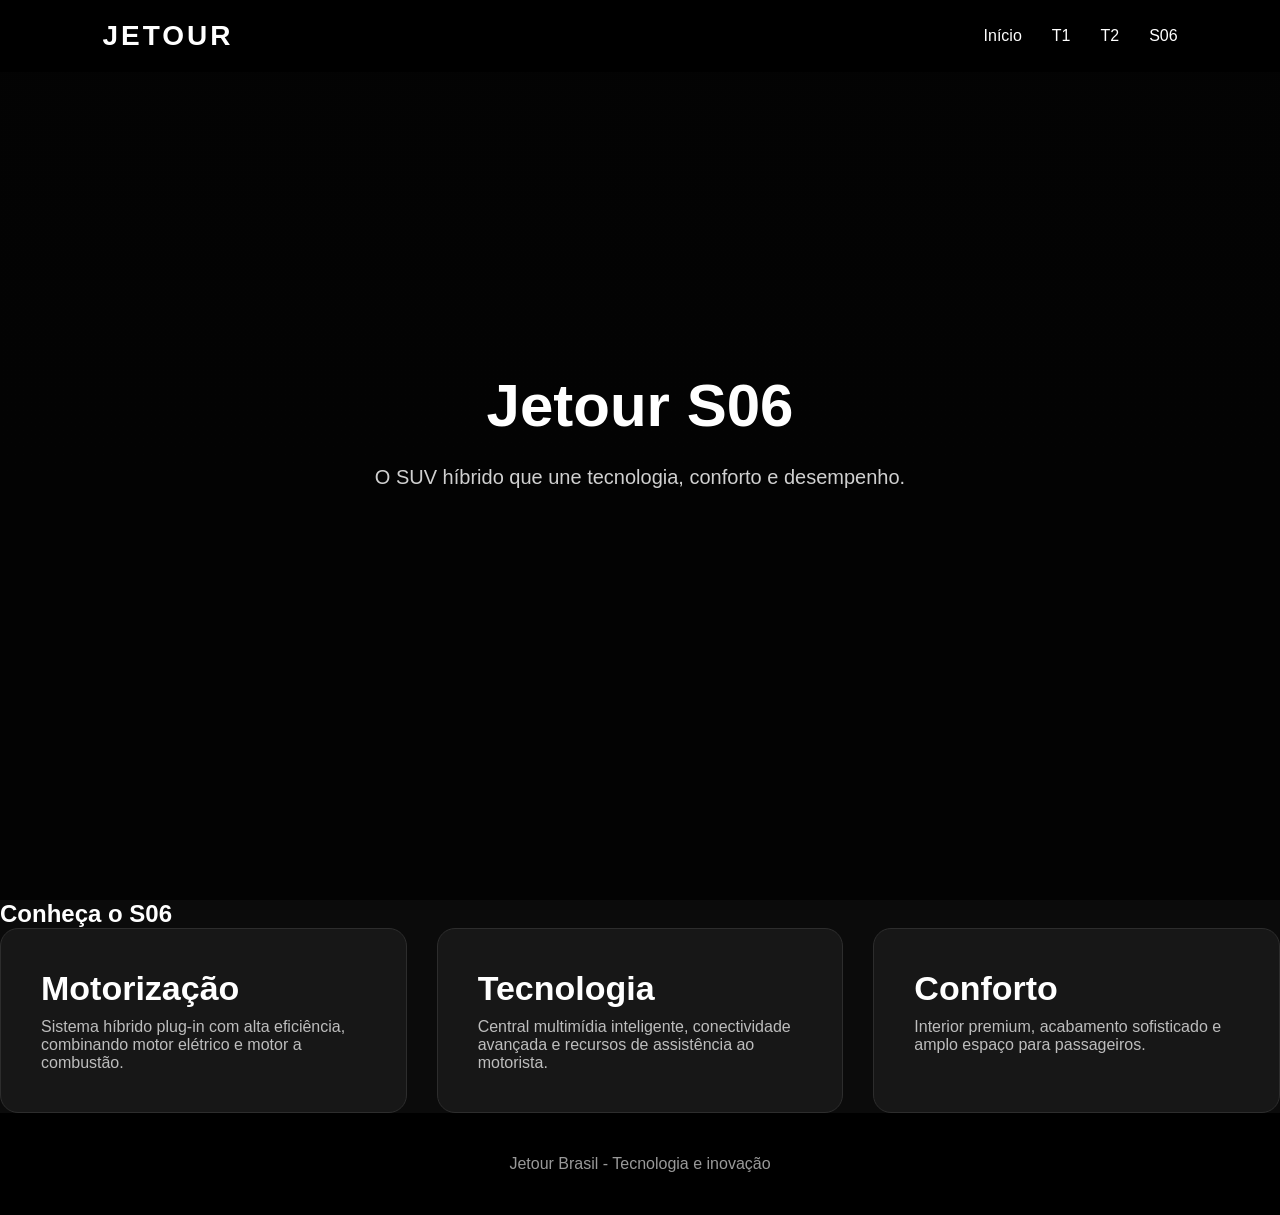
==== s06.html @ 134c47de "Create s06.html" ====
<!DOCTYPE html>
<html lang="pt-BR">

<head>
    <meta charset="UTF-8">
    <meta name="viewport" content="width=device-width, initial-scale=1.0">
    <title>Jetour S06</title>
    <link rel="stylesheet" href="style.css">
</head>

<body>

<header>
    <div class="logo">JETOUR</div>

    <nav>
        <a href="index.html">Início</a>
        <a href="t1.html">T1</a>
        <a href="t2.html">T2</a>
        <a href="s06.html">S06</a>
    </nav>
</header>


<section class="hero">
    <div>
        <h1>Jetour S06</h1>
        <p>O SUV híbrido que une tecnologia, conforto e desempenho.</p>
    </div>
</section>


<section class="models">

    <h2>Conheça o S06</h2>

    <div class="cards">

        <div class="card">
            <h3>Motorização</h3>
            <p>
                Sistema híbrido plug-in com alta eficiência,
                combinando motor elétrico e motor a combustão.
            </p>
        </div>


        <div class="card">
            <h3>Tecnologia</h3>
            <p>
                Central multimídia inteligente,
                conectividade avançada e recursos de assistência ao motorista.
            </p>
        </div>


        <div class="card">
            <h3>Conforto</h3>
            <p>
                Interior premium, acabamento sofisticado
                e amplo espaço para passageiros.
            </p>
        </div>

    </div>

</section>


<footer>
    <p>Jetour Brasil - Tecnologia e inovação</p>
</footer>


</body>
</html>
---- style.css ----
*{
    margin:0;
    padding:0;
    box-sizing:border-box;
}

html{
    scroll-behavior:smooth;
}

body{

    font-family: 'Montserrat', sans-serif;

    background:#0b0b0b;

    color:white;

}

/* ================= HEADER ================= */

header{

    position:fixed;

    width:100%;

    top:0;

    display:flex;

    justify-content:space-between;

    align-items:center;

    padding:20px 8%;

    background:rgba(0,0,0,.85);

    backdrop-filter:blur(10px);

    z-index:999;

}

.logo{

    font-size:28px;

    font-weight:700;

    letter-spacing:3px;

}

nav{

    display:flex;

    gap:30px;

}

nav a{

    color:white;

    text-decoration:none;

    transition:.3s;

}

nav a:hover{

    color:#d6d6d6;

}

/* ================= HERO ================= */

.hero{

    height:100vh;

    background:linear-gradient(rgba(0,0,0,.70),rgba(0,0,0,.75)),
    url("https://images.unsplash.com/photo-1503376780353-7e6692767b70?q=80&w=2000&auto=format&fit=crop");

    background-size:cover;

    background-position:center;

    display:flex;

    justify-content:center;

    align-items:center;

    text-align:center;

    padding:20px;

}

.hero-content{

    max-width:700px;

}

.hero h1{

    font-size:60px;

    margin-bottom:20px;

}

.hero p{

    color:#d0d0d0;

    font-size:20px;

    line-height:1.7;

    margin-bottom:35px;

}

.hero input{

    width:100%;

    padding:18px;

    border:none;

    border-radius:50px;

    font-size:18px;

}

/* ================= MODELOS ================= */

#modelos{

    padding:90px 8%;

}

#modelos h2{

    text-align:center;

    margin-bottom:50px;

    font-size:40px;

}

.cards{

    display:grid;

    grid-template-columns:repeat(auto-fit,minmax(260px,1fr));

    gap:30px;

}

.card{

    background:#171717;

    border:1px solid #2d2d2d;

    border-radius:18px;

    padding:40px;

    text-decoration:none;

    color:white;

    transition:.3s;

}

.card:hover{

    transform:translateY(-8px);

    border-color:white;

}

.card h3{

    font-size:34px;

    margin-bottom:10px;

}

.card p{

    color:#bdbdbd;

}

/* ================= ATALHOS ================= */

.atalhos{

    padding:80px 8%;

    background:#111;

}

.atalhos h2{

    text-align:center;

    margin-bottom:40px;

    font-size:40px;

}

.atalhos-grid{

    display:grid;

    grid-template-columns:repeat(auto-fit,minmax(220px,1fr));

    gap:25px;

}

.atalho{

    background:#1c1c1c;

    padding:35px;

    border-radius:16px;

    text-align:center;

    transition:.3s;

}

.atalho:hover{

    transform:translateY(-5px);

}

.atalho h3{

    margin:15px 0;

}

.atalho p{

    color:#bfbfbf;

}

/* ================= FOOTER ================= */

footer{

    background:black;

    text-align:center;

    padding:35px;

    color:#999;

    line-height:2;

}

/* ================= RESPONSIVO ================= */

@media(max-width:900px){

header{

    flex-direction:column;

    gap:15px;

}

.hero h1{

    font-size:40px;

}

.hero p{

    font-size:17px;

}

nav{

    gap:15px;

}

}
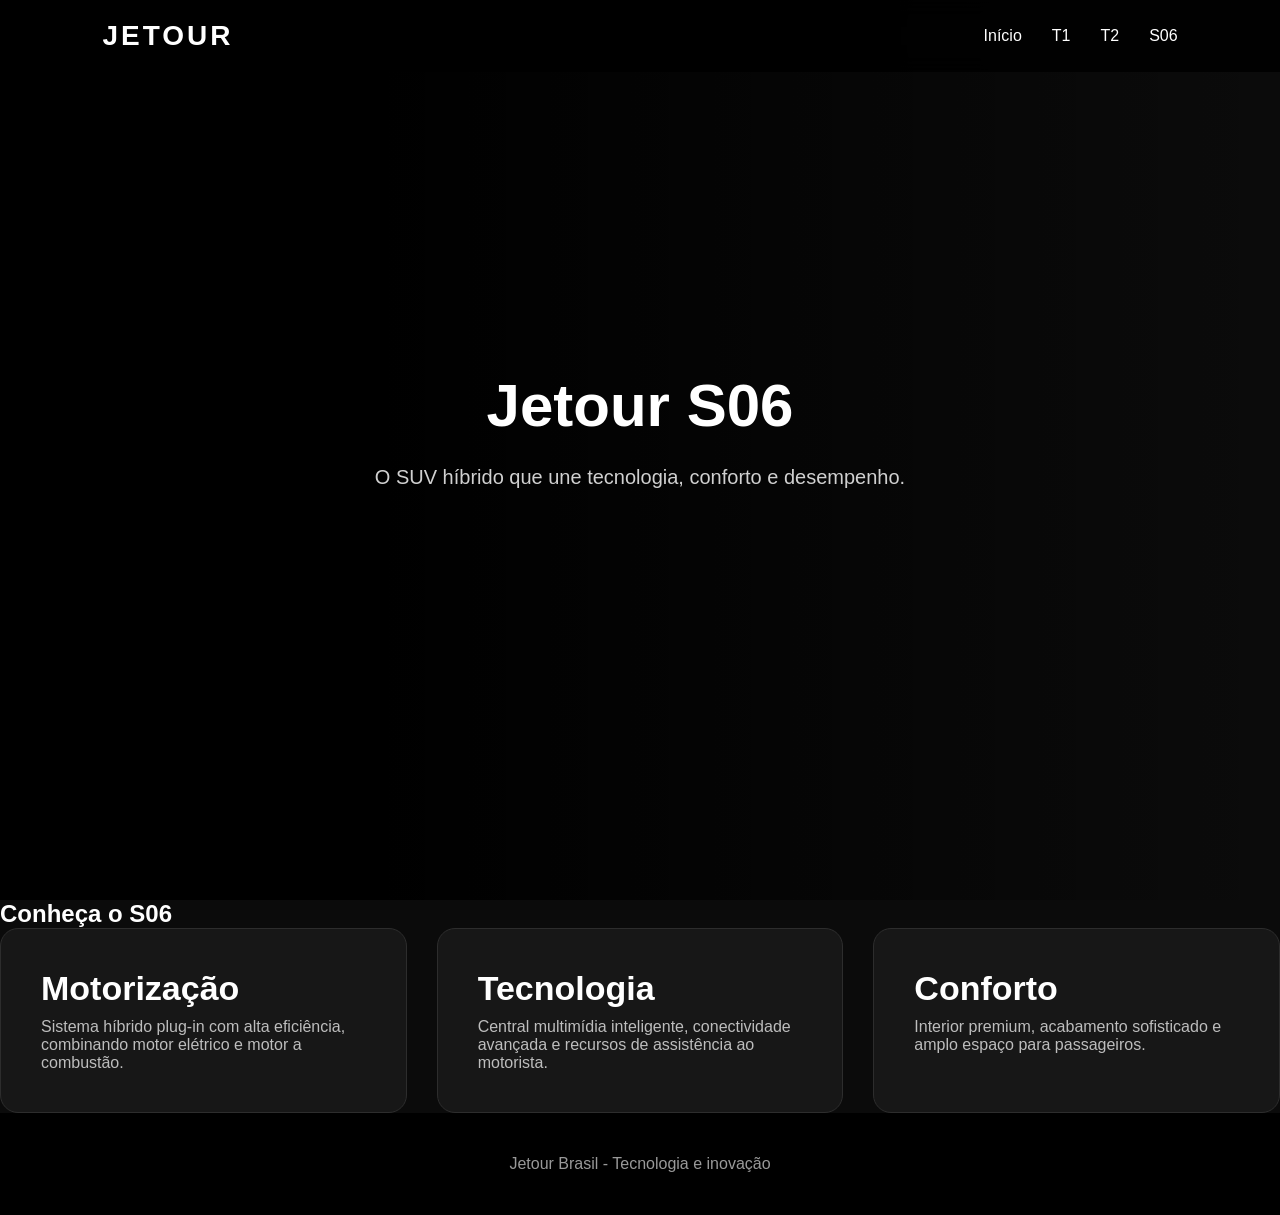
==== commit 52e0c435: "Update s06.html" ====
--- a/s06.html
+++ b/s06.html
@@ -22,7 +22,7 @@
 </header>
 
 
-<section class="hero">
+<section class="hero" style="background-image: linear-gradient(to right, #000 30%, transparent), url('nome-da-sua-imagem.jpg');">
     <div>
         <h1>Jetour S06</h1>
         <p>O SUV híbrido que une tecnologia, conforto e desempenho.</p>
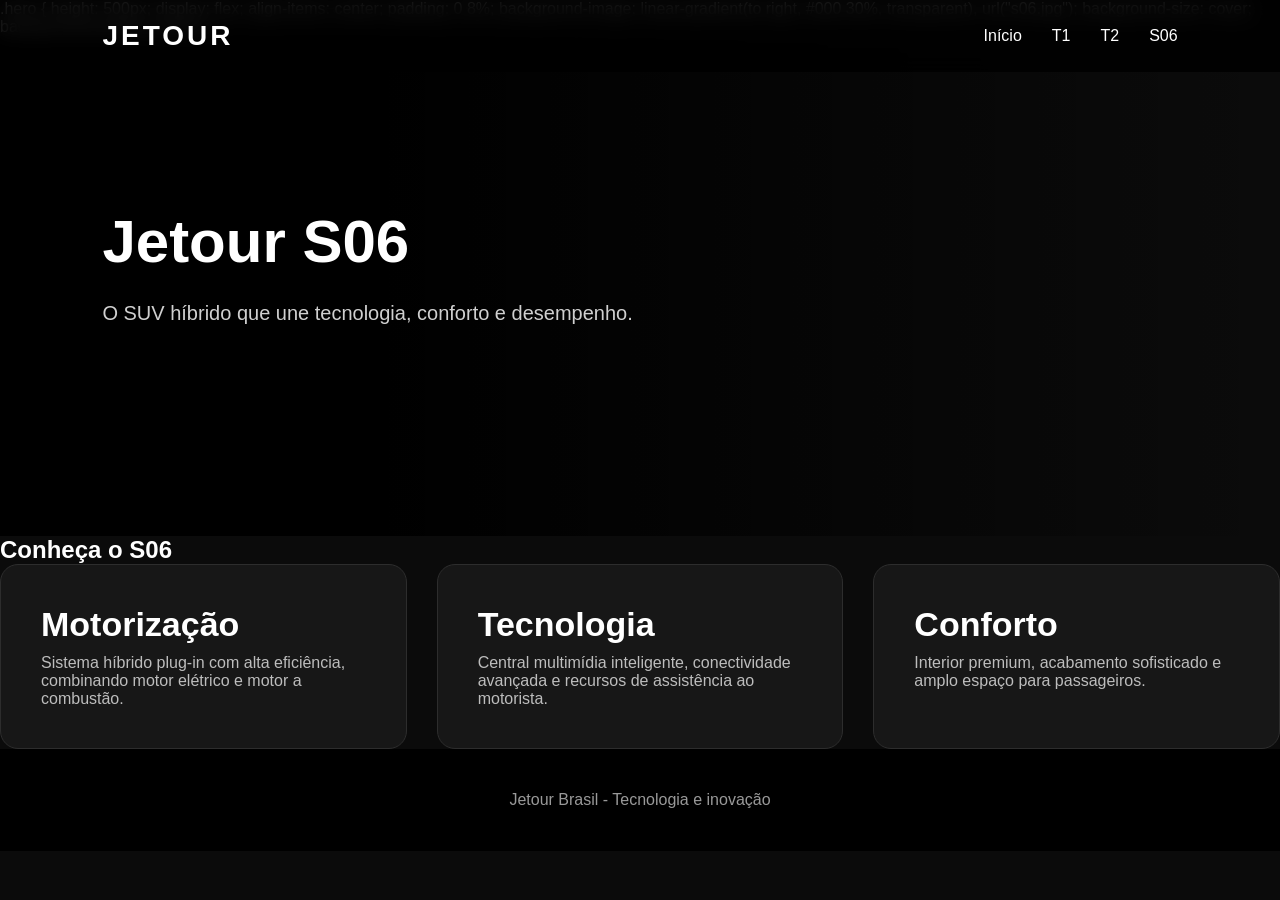
==== commit e3b6589f: "Update s06.html" ====
--- a/s06.html
+++ b/s06.html
@@ -21,7 +21,15 @@
     </nav>
 </header>
 
-
+.hero {
+    height: 500px;
+    display: flex;
+    align-items: center;
+    padding: 0 8%;
+    background-image: linear-gradient(to right, #000 30%, transparent), url("s06.jpg");
+    background-size: cover;
+    background-position: center;
+}
 <section class="hero" style="background-image: linear-gradient(to right, #000 30%, transparent), url('nome-da-sua-imagem.jpg');">
     <div>
         <h1>Jetour S06</h1>
--- a/style.css
+++ b/style.css
@@ -80,243 +80,230 @@
 
 /* ================= HERO ================= */
 
-.hero{
-
-    height:100vh;
-
-    background:linear-gradient(rgba(0,0,0,.70),rgba(0,0,0,.75)),
-    url("https://images.unsplash.com/photo-1503376780353-7e6692767b70?q=80&w=2000&auto=format&fit=crop");
-
-    background-size:cover;
-
-    background-position:center;
-
-    display:flex;
-
-    justify-content:center;
-
-    align-items:center;
+.hero {
+    height: 500px;
+    display: flex;
+    align-items: center;
+    padding: 0 8%;
+    background-image: linear-gradient(to right, #000 30%, transparent), url("s06.jpg");
+    background-size: cover;
+    background-position: center;
+}
+
+.hero-content{
+
+    max-width:700px;
+
+}
+
+.hero h1{
+
+    font-size:60px;
+
+    margin-bottom:20px;
+
+}
+
+.hero p{
+
+    color:#d0d0d0;
+
+    font-size:20px;
+
+    line-height:1.7;
+
+    margin-bottom:35px;
+
+}
+
+.hero input{
+
+    width:100%;
+
+    padding:18px;
+
+    border:none;
+
+    border-radius:50px;
+
+    font-size:18px;
+
+}
+
+/* ================= MODELOS ================= */
+
+#modelos{
+
+    padding:90px 8%;
+
+}
+
+#modelos h2{
 
     text-align:center;
 
-    padding:20px;
-
-}
-
-.hero-content{
-
-    max-width:700px;
+    margin-bottom:50px;
+
+    font-size:40px;
+
+}
+
+.cards{
+
+    display:grid;
+
+    grid-template-columns:repeat(auto-fit,minmax(260px,1fr));
+
+    gap:30px;
+
+}
+
+.card{
+
+    background:#171717;
+
+    border:1px solid #2d2d2d;
+
+    border-radius:18px;
+
+    padding:40px;
+
+    text-decoration:none;
+
+    color:white;
+
+    transition:.3s;
+
+}
+
+.card:hover{
+
+    transform:translateY(-8px);
+
+    border-color:white;
+
+}
+
+.card h3{
+
+    font-size:34px;
+
+    margin-bottom:10px;
+
+}
+
+.card p{
+
+    color:#bdbdbd;
+
+}
+
+/* ================= ATALHOS ================= */
+
+.atalhos{
+
+    padding:80px 8%;
+
+    background:#111;
+
+}
+
+.atalhos h2{
+
+    text-align:center;
+
+    margin-bottom:40px;
+
+    font-size:40px;
+
+}
+
+.atalhos-grid{
+
+    display:grid;
+
+    grid-template-columns:repeat(auto-fit,minmax(220px,1fr));
+
+    gap:25px;
+
+}
+
+.atalho{
+
+    background:#1c1c1c;
+
+    padding:35px;
+
+    border-radius:16px;
+
+    text-align:center;
+
+    transition:.3s;
+
+}
+
+.atalho:hover{
+
+    transform:translateY(-5px);
+
+}
+
+.atalho h3{
+
+    margin:15px 0;
+
+}
+
+.atalho p{
+
+    color:#bfbfbf;
+
+}
+
+/* ================= FOOTER ================= */
+
+footer{
+
+    background:black;
+
+    text-align:center;
+
+    padding:35px;
+
+    color:#999;
+
+    line-height:2;
+
+}
+
+/* ================= RESPONSIVO ================= */
+
+@media(max-width:900px){
+
+header{
+
+    flex-direction:column;
+
+    gap:15px;
 
 }
 
 .hero h1{
 
-    font-size:60px;
-
-    margin-bottom:20px;
+    font-size:40px;
 
 }
 
 .hero p{
 
-    color:#d0d0d0;
-
-    font-size:20px;
-
-    line-height:1.7;
-
-    margin-bottom:35px;
-
-}
-
-.hero input{
-
-    width:100%;
-
-    padding:18px;
-
-    border:none;
-
-    border-radius:50px;
-
-    font-size:18px;
-
-}
-
-/* ================= MODELOS ================= */
-
-#modelos{
-
-    padding:90px 8%;
-
-}
-
-#modelos h2{
-
-    text-align:center;
-
-    margin-bottom:50px;
-
-    font-size:40px;
-
-}
-
-.cards{
-
-    display:grid;
-
-    grid-template-columns:repeat(auto-fit,minmax(260px,1fr));
-
-    gap:30px;
-
-}
-
-.card{
-
-    background:#171717;
-
-    border:1px solid #2d2d2d;
-
-    border-radius:18px;
-
-    padding:40px;
-
-    text-decoration:none;
-
-    color:white;
-
-    transition:.3s;
-
-}
-
-.card:hover{
-
-    transform:translateY(-8px);
-
-    border-color:white;
-
-}
-
-.card h3{
-
-    font-size:34px;
-
-    margin-bottom:10px;
-
-}
-
-.card p{
-
-    color:#bdbdbd;
-
-}
-
-/* ================= ATALHOS ================= */
-
-.atalhos{
-
-    padding:80px 8%;
-
-    background:#111;
-
-}
-
-.atalhos h2{
-
-    text-align:center;
-
-    margin-bottom:40px;
-
-    font-size:40px;
-
-}
-
-.atalhos-grid{
-
-    display:grid;
-
-    grid-template-columns:repeat(auto-fit,minmax(220px,1fr));
-
-    gap:25px;
-
-}
-
-.atalho{
-
-    background:#1c1c1c;
-
-    padding:35px;
-
-    border-radius:16px;
-
-    text-align:center;
-
-    transition:.3s;
-
-}
-
-.atalho:hover{
-
-    transform:translateY(-5px);
-
-}
-
-.atalho h3{
-
-    margin:15px 0;
-
-}
-
-.atalho p{
-
-    color:#bfbfbf;
-
-}
-
-/* ================= FOOTER ================= */
-
-footer{
-
-    background:black;
-
-    text-align:center;
-
-    padding:35px;
-
-    color:#999;
-
-    line-height:2;
-
-}
-
-/* ================= RESPONSIVO ================= */
-
-@media(max-width:900px){
-
-header{
-
-    flex-direction:column;
+    font-size:17px;
+
+}
+
+nav{
 
     gap:15px;
 
 }
 
-.hero h1{
-
-    font-size:40px;
-
-}
-
-.hero p{
-
-    font-size:17px;
-
-}
-
-nav{
-
-    gap:15px;
-
-}
-
-}
+}
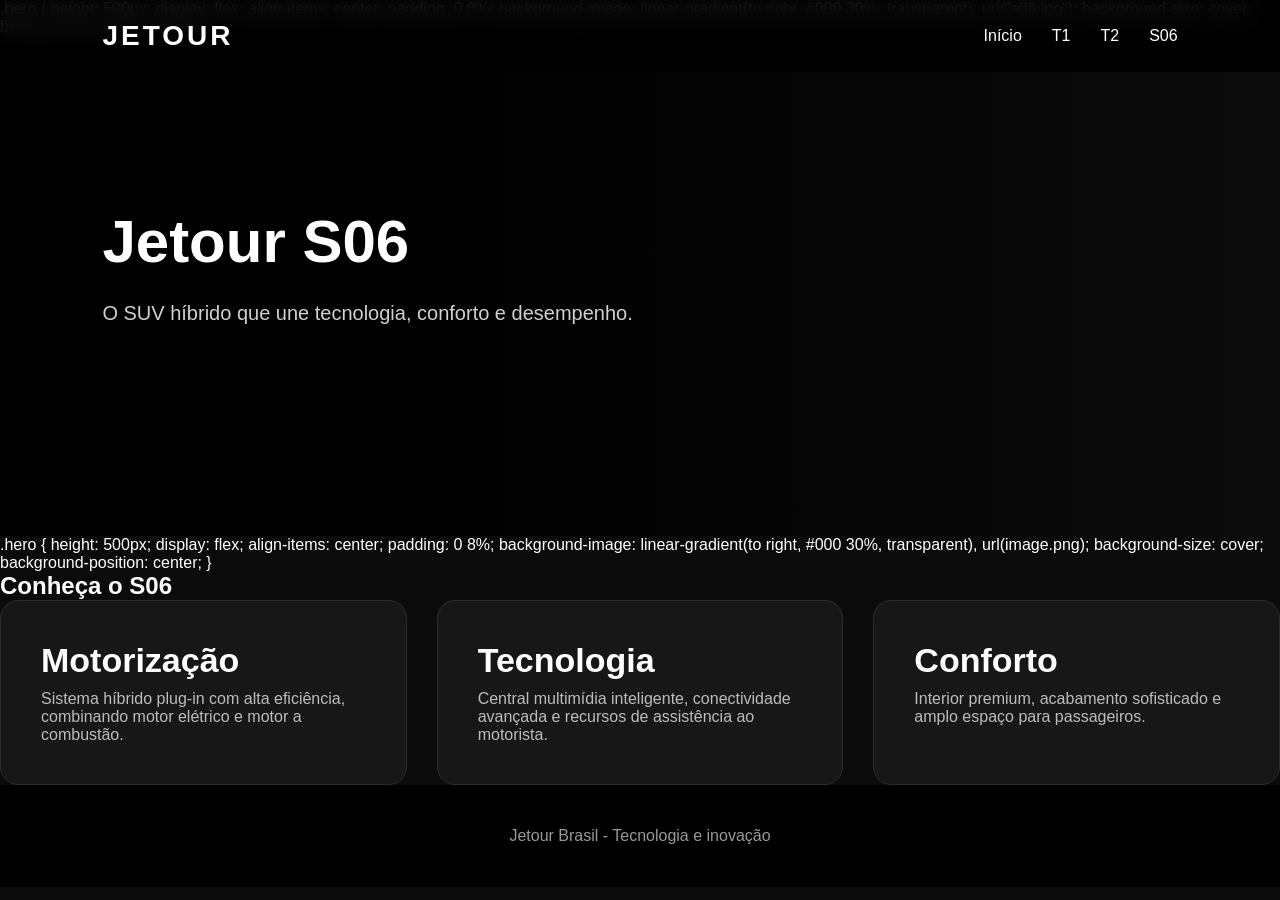
==== commit b7de9c69: "Update s06.html" ====
--- a/s06.html
+++ b/s06.html
@@ -37,7 +37,15 @@
     </div>
 </section>
 
-
+.hero {
+    height: 500px;
+    display: flex;
+    align-items: center;
+    padding: 0 8%;
+    background-image: linear-gradient(to right, #000 30%, transparent), url(image.png);
+    background-size: cover;
+    background-position: center;
+}
 <section class="models">
 
     <h2>Conheça o S06</h2>
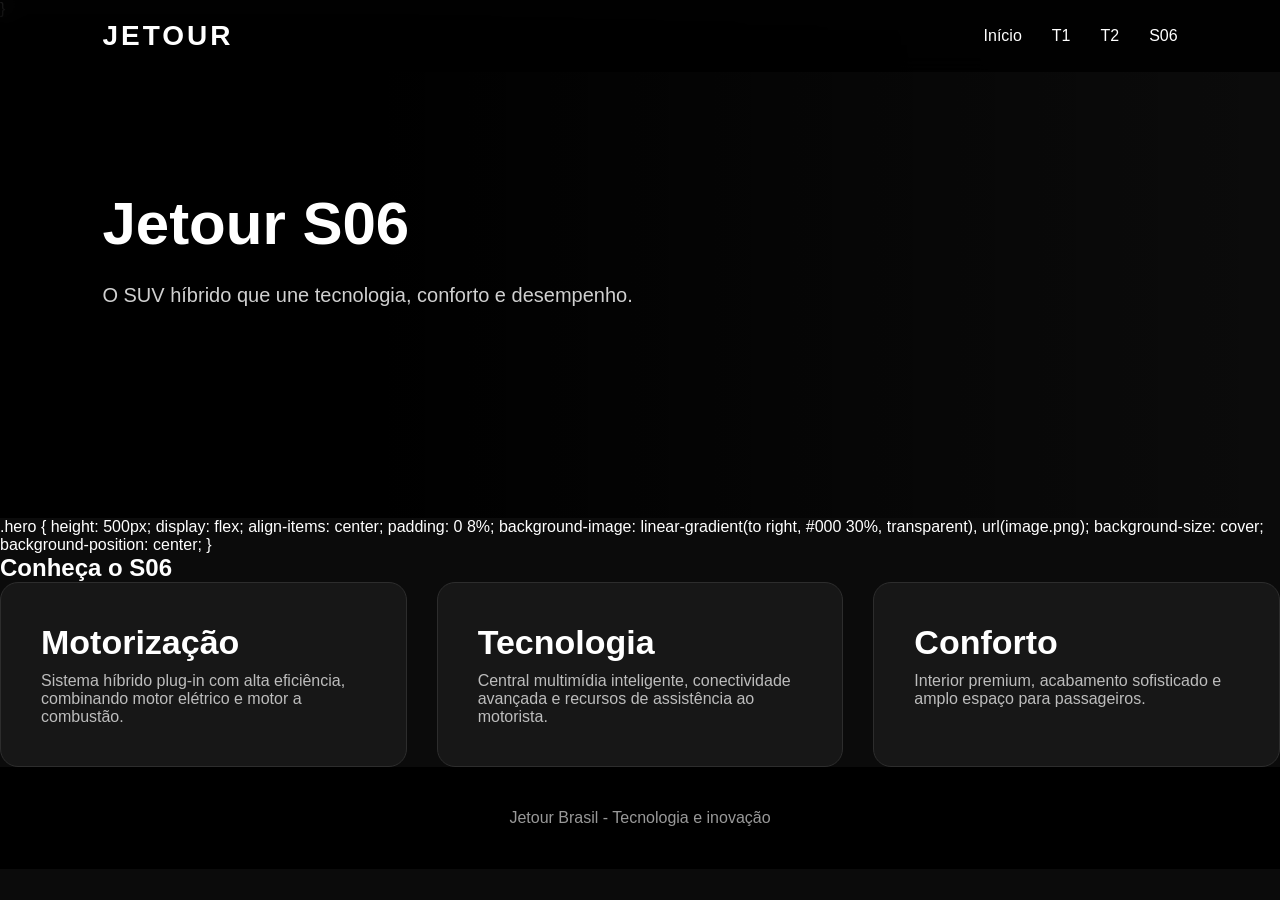
==== commit 55fee166: "Update s06.html" ====
--- a/s06.html
+++ b/s06.html
@@ -21,14 +21,7 @@
     </nav>
 </header>
 
-.hero {
-    height: 500px;
-    display: flex;
-    align-items: center;
-    padding: 0 8%;
-    background-image: linear-gradient(to right, #000 30%, transparent), url("s06.jpg");
-    background-size: cover;
-    background-position: center;
+
 }
 <section class="hero" style="background-image: linear-gradient(to right, #000 30%, transparent), url('nome-da-sua-imagem.jpg');">
     <div>
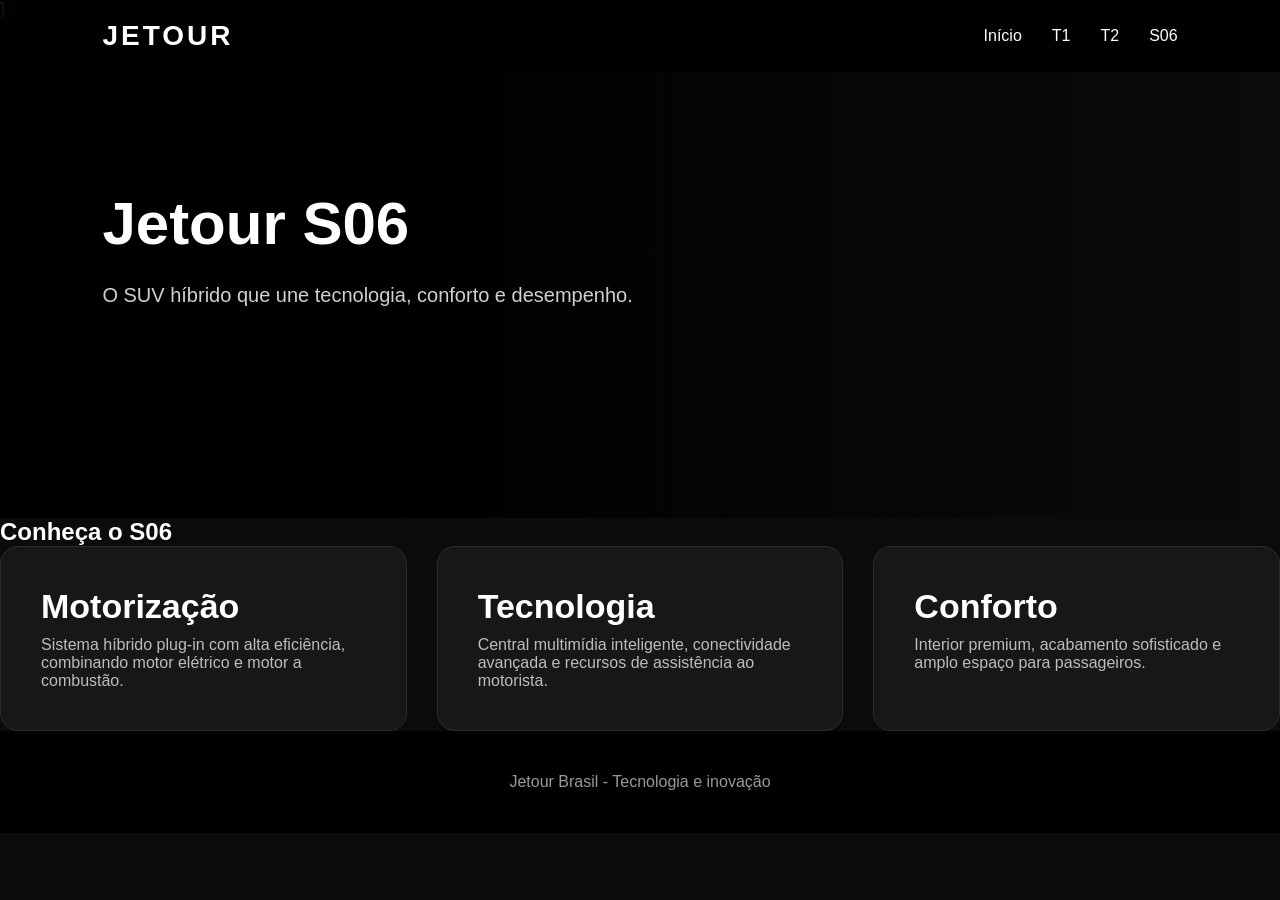
==== commit 669cea92: "Update s06.html" ====
--- a/s06.html
+++ b/s06.html
@@ -30,15 +30,6 @@
     </div>
 </section>
 
-.hero {
-    height: 500px;
-    display: flex;
-    align-items: center;
-    padding: 0 8%;
-    background-image: linear-gradient(to right, #000 30%, transparent), url(image.png);
-    background-size: cover;
-    background-position: center;
-}
 <section class="models">
 
     <h2>Conheça o S06</h2>
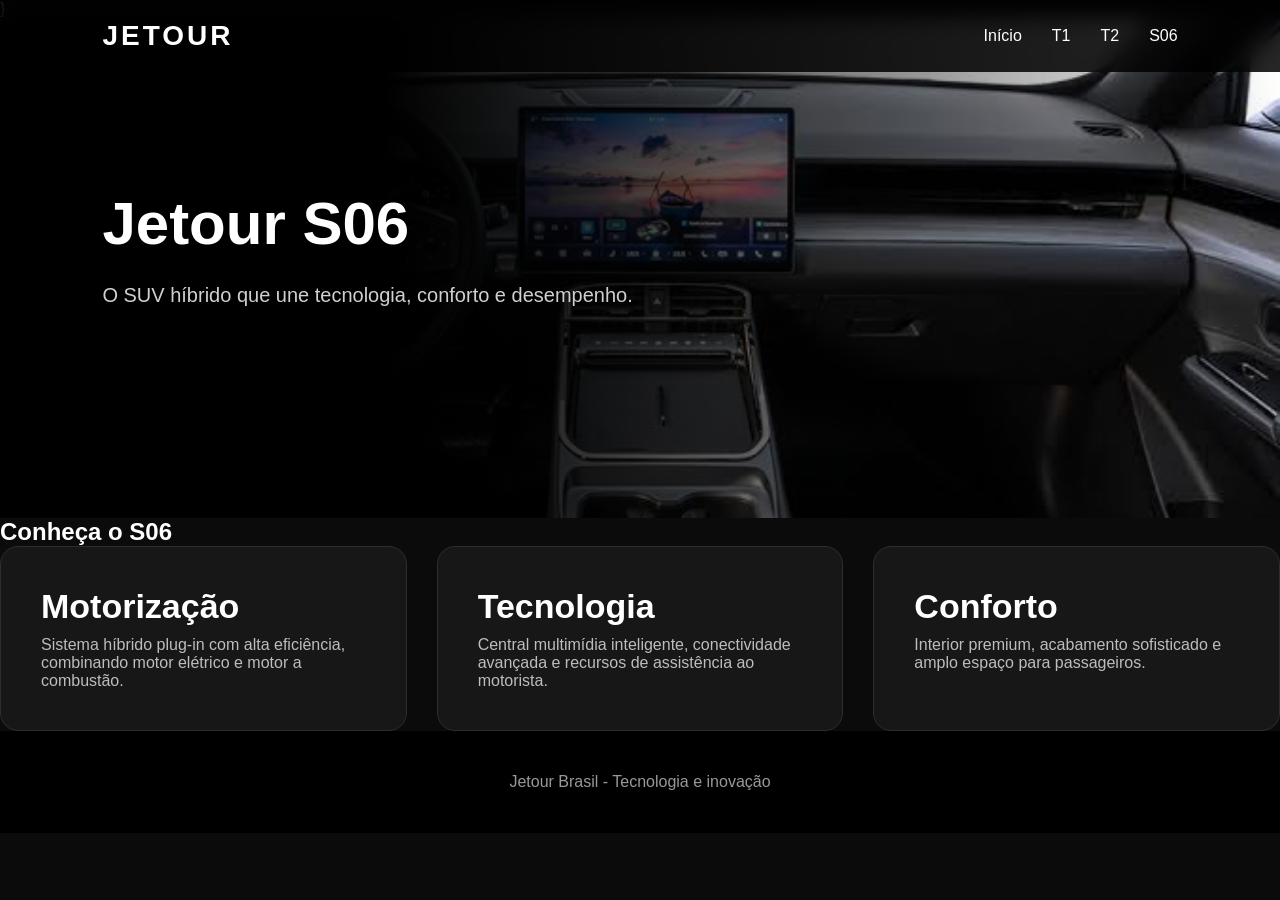
==== commit e2b85e82: "Update s06.html" ====
--- a/s06.html
+++ b/s06.html
@@ -23,7 +23,7 @@
 
 
 }
-<section class="hero" style="background-image: linear-gradient(to right, #000 30%, transparent), url('nome-da-sua-imagem.jpg');">
+<section class="hero" style="background-image: linear-gradient(to right, #000 30%, transparent), url imagem.png;">
     <div>
         <h1>Jetour S06</h1>
         <p>O SUV híbrido que une tecnologia, conforto e desempenho.</p>
--- a/style.css
+++ b/style.css
@@ -307,3 +307,32 @@
 }
 
 }
+.whatsapp {
+    background: #25D366;
+    border-color: #25D366;
+    color: white;
+}
+
+.whatsapp:hover {
+    background: white;
+    color: #25D366;
+}
+
+.videos {
+    padding: 60px 8%;
+}
+
+.video-container {
+    position: relative;
+    width: 100%;
+    max-width: 900px;
+    margin: 0 auto;
+    aspect-ratio: 16 / 9;
+}
+
+.video-container iframe {
+    width: 100%;
+    height: 100%;
+    border: none;
+    border-radius: 12px;
+}
